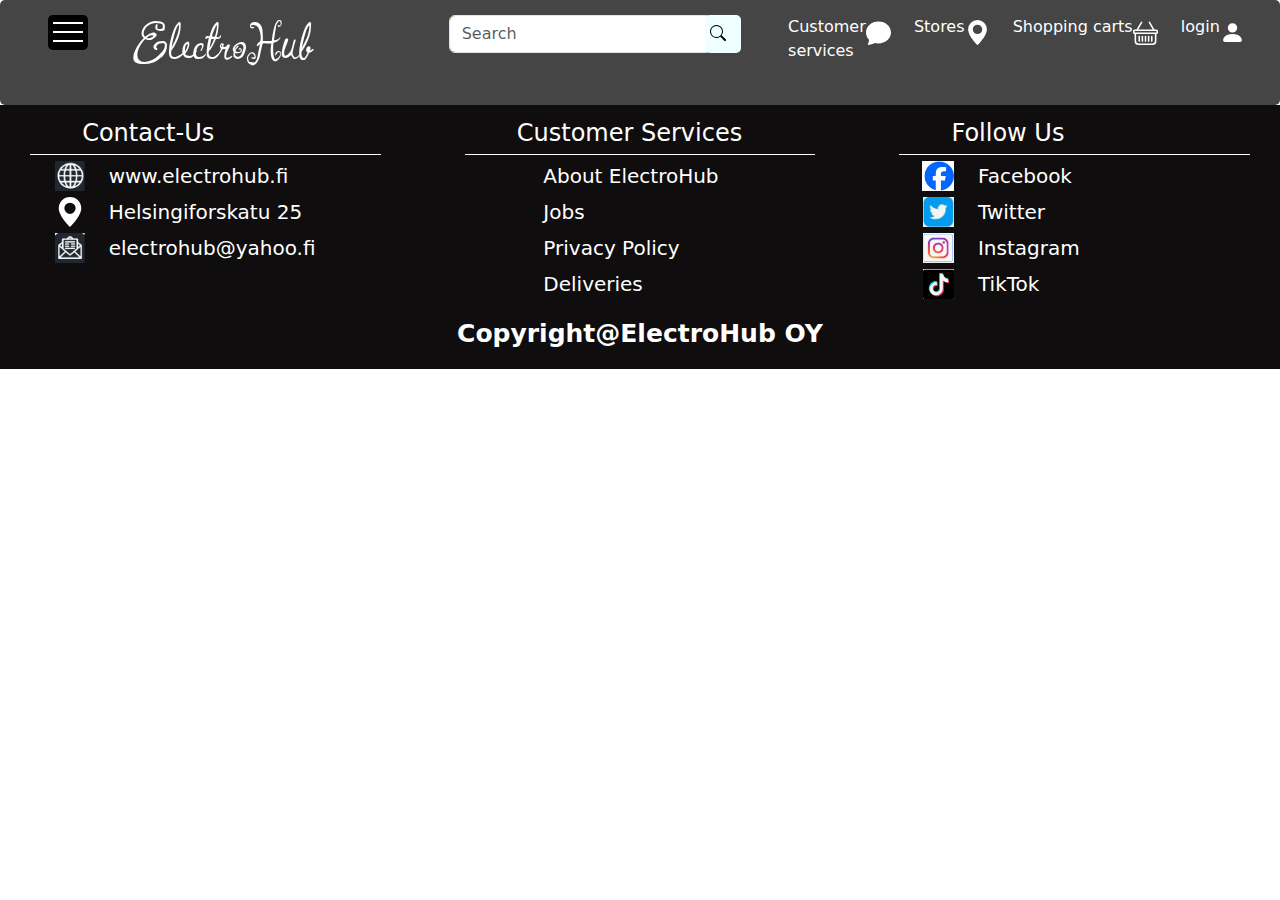
==== login.html @ 31b9b3b4 "git commiting" ====
<!DOCTYPE html>
<html lang="en">
<head>
    <meta charset="UTF-8">
    <meta name="viewport" content="width=device-width, initial-scale=1.0">
    <title>ElectroHub</title>
    <link rel="stylesheet" href="css/bootstrap.min.css">
    <link rel="stylesheet" href="css/bootstrap.css">
    <link rel="stylesheet" href="css/styles.css">
    <link rel="preconnect" href="https://fonts.googleapis.com">
    <link rel="preconnect" href="https://fonts.gstatic.com" crossorigin>
    <link href="https://fonts.googleapis.com/css2?family=Ingrid+Darling&display=swap" rel="stylesheet">
</head>
<body>

 <!-- The navigation start  -->
  <nav class="row align-content-center" id="nav">

    <!-- logo and the humburger menu -->

    <div class="col-lg-1 col-3 col-sm-1 d-flex justify-content-evenly ">
        <div class="menu-hum ">
               <div class="hmenu-line"></div> 
               <div  class="hmenu-line" ></div>
               <div  class="hmenu-line"></div>
        </div>
    </div>

    <div class="logo col-lg-3 col-5 col-sm-3"><a href="index.html">  ElectroHub</a></div> 

    <!-- adding icon form xsm screen size -->
    <div class="col-4 d-flex d-sm-none d-md-none d-lg-none d-xxl-none">
        <img src="img/person-fill.svg" alt="login option" class="navbar-menu-icon col-6">
        <img src="img/chat-fill.svg" alt="chat with customer" class="navbar-menu-icon col-6">
    </div>
      
    <!-- logo and the humburger menu end  -->

    <!-- search box start  -->

    <div class="col-lg-3 col-10 col-sm-6 ">
         <div class="serach d-flex">
          <input class="form-control me-2" type="search" placeholder="Search" aria-label="Search">
          <div id="search-icon"><img src="img/search (1).svg" alt="search icon"></div>
         </div>
    </div>
    <!-- search box end -->

    <!-- nav menu start  -->
    <div class="col-lg-5  col justify-content-evenly  d-none d-sm-none d-md-none d-lg-flex align-content-center">
         <div class="navbar-menu d-flex">
            <p> Customer <br>services</p>
            <img src="img/chat-fill.svg" alt="img of the svg" class="navbar-menu-icon">

         </div>
         <div class="navbar-menu d-flex" >
            <p>Stores</p>
            <img src="img/geo-alt-fill.svg" alt="img of the location" class="navbar-menu-icon">
         </div>
         <div class="navbar-menu d-flex">
            <p>Shopping carts</p>
            <img src="img/basket.svg" alt="the shopping cart" class="navbar-menu-icon">
         </div>
         <div class="navbar-menu d-flex">
            <p><a href="login.html">login</a></p>
            <img src="img/person-fill.svg" alt="the user login icon" class="navbar-menu-icon">
         </div>
    </div>
    <!-- nav menu end  -->

    <!-- smaller screen nav menu  -->
    <div class="col-2  d-flex d-sm-flex d-md-flex d-lg-none d-xxl-none"> 
      <img src="img/basket.svg" alt="the shopping basket" class="navbar-menu-icon">
      <img src="img/person-fill.svg" alt="login person icon" class="d-none d-sm-flex d-md-flex navbar-menu-icon">
      <img src="img/chat-fill.svg" alt="customer service" class="d-none d-sm-flex d-md-flex navbar-menu-icon">
    </div>
    <!-- smaller screen nav menu end  -->
  </nav>
<!-- Navigation bar end  -->



<!-- login page body start  -->
<div class="justify-content-center align-content-center" id="login-page">
    <form id="form">
       
    </form>
   </div>


 <!-- login page body end  -->


<!-- footer codding start -->
    <footer>
      <div class="row "> 
        <div class="col-12 col-md-6 col-lg-4" id="footer-first-row">
          <p id="footer-heading">Contact-Us</p>
         <hr id="hr">
         <!-- website link  -->
         <div  class="row " id="footer-row" >
          <p id="footer-img" class="col-3"><img src="img/Internet.png" alt="logo of internet"></p>
          <a href="index.html" id="footer-text" class="col-9">www.electrohub.fi</a>
         </div>

         <!-- location link  -->
         <div  class="row " id="footer-row" >
          <p id="footer-img" class="col-3"><img src="img/geo-alt-fill.svg" alt="logo of internet"></p>
          <a href="https://www.google.com/maps/@60.178432,24.9462784,11z?entry=ttu" id="footer-text" class="col-9">Helsingiforskatu 25</a>
         </div>
         <!-- email link  -->  
         <div  class="row " id="footer-row" >
          <p id="footer-img" class="col-3"><img src="img/Email.png" alt="logo of internet"></p>
          <a href="mailto:electrohub@yahoo.fi" id="footer-text" class="col-9">electrohub@yahoo.fi</a>
         </div>
        </div>
         <!-- finnish contact us -->
        <!-- starting customer service  -->
         
          <div class="col-12 col-md-6 col-lg-4" id="footer-first-row">
            <p id="footer-heading">Customer Services</p>
            <hr id="hr">
          
           <div  class="row " id="footer-row" >
            <p class="col-3"></p>
            <p id="footer-text" class="col-9">About ElectroHub</p>
           </div>
           <div  class="row " id="footer-row" >
            <p class="col-3"></p>
            <p id="footer-text" class="col-9">Jobs</p>
           </div>
           <div  class="row " id="footer-row" >
            <p class="col-3"></p>
            <p id="footer-text" class="col-9">Privacy Policy</p>
           </div>
           <div  class="row " id="footer-row" >
            <p class="col-3"></p>
            <p id="footer-text" class="col-9">Deliveries</p>
           </div>
          </div>
         <!-- end of the customer service  -->
          

         
         <!-- start follow us  -->
         
          <div class="col-12 col-md-6 col-lg-4" id="footer-first-row">
             <p id="footer-heading">Follow Us</p>
            <hr id="hr">
            <!-- facebook link  -->
            <div  class="row " id="footer-row" >
            <p id="footer-img" class="col-3"><img src="img/fb.png" alt="logo of internet"></p>
            <a href="index.html" id="footer-text" class="col-9">Facebook</a>
            </div>
  
           <!-- Twitweer -->
            <div  class="row " id="footer-row" >
            <p id="footer-img" class="col-3"><img src="img/twitter.png" alt="logo of internet"></p>
            <a href="https://www.google.com/maps/@60.178432,24.9462784,11z?entry=ttu" id="footer-text" class="col-9">Twitter</a>
            </div>
            <!-- Instagram   -->
            <div  class="row " id="footer-row" >
            <p id="footer-img" class="col-3"><img src="img/Instagram.png" alt="logo of internet"></p>
            <a href="mailto:electrohub@yahoo.fi" id="footer-text" class="col-9">Instagram</a>
            </div>
            <!-- tiktok -->
            <div  class="row " id="footer-row" >
            <p id="footer-img" class="col-3"><img src="img/Tiktok.png" alt="logo of internet"></p>
            <a href="mailto:electrohub@yahoo.fi" id="footer-text" class="col-9">TikTok</a>
            </div>
          </div>
         <!-- end of the follow us -->
         <div class="col-12 text-center " id="company-copyright">
          <p>Copyright@ElectroHub OY</p>
         </div>
      </div>
      
    </footer>
<!-- footer code end -->



<script src="js/bootstrap.js"></script>
<script src="js/bootstrap.min.js"></script>
</body>
</html>
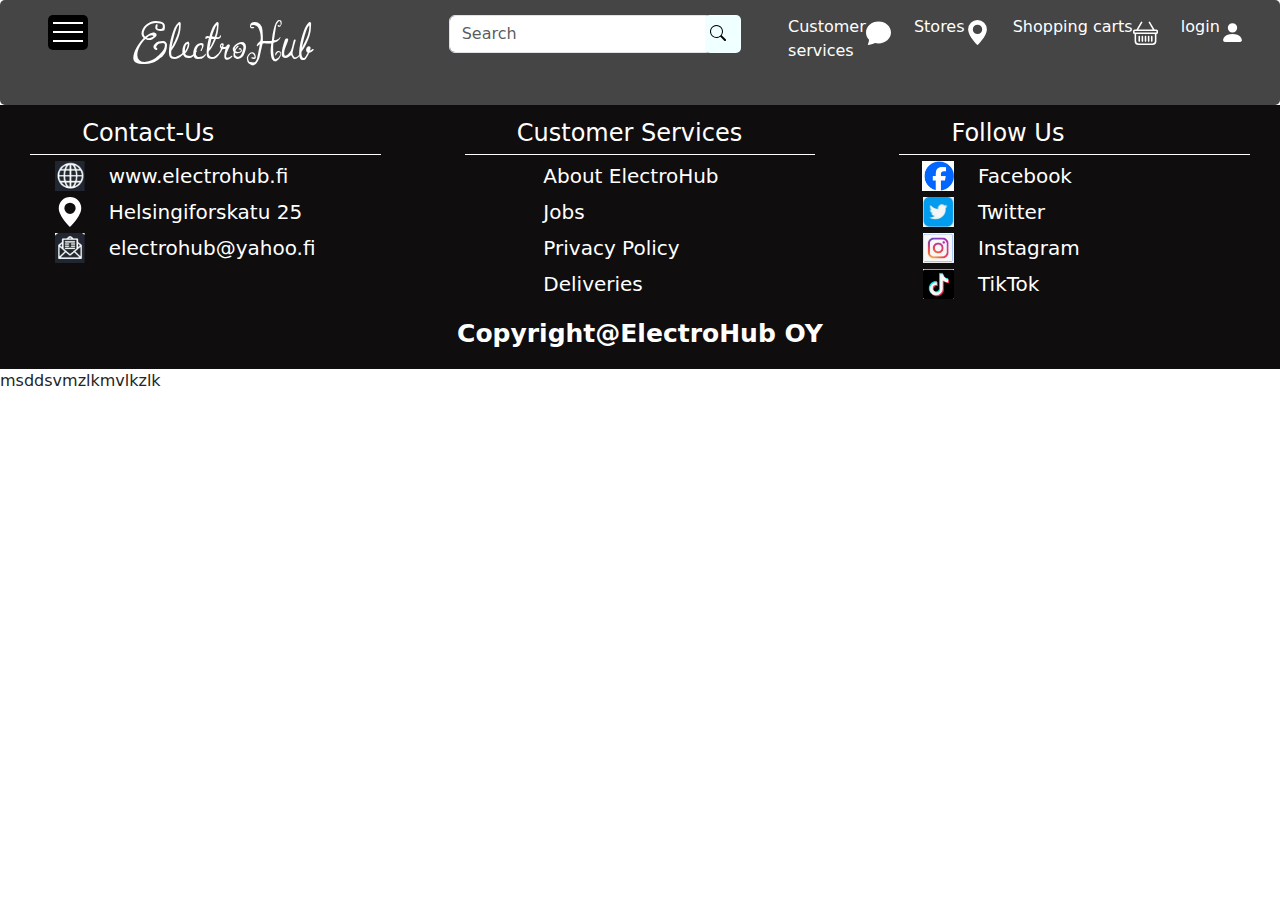
==== commit 1891939b: "hello" ====
--- a/login.html
+++ b/login.html
@@ -183,4 +183,5 @@
 <script src="js/bootstrap.js"></script>
 <script src="js/bootstrap.min.js"></script>
 </body>
-</html>+</html>
+msddsvmzlkmvlkzlk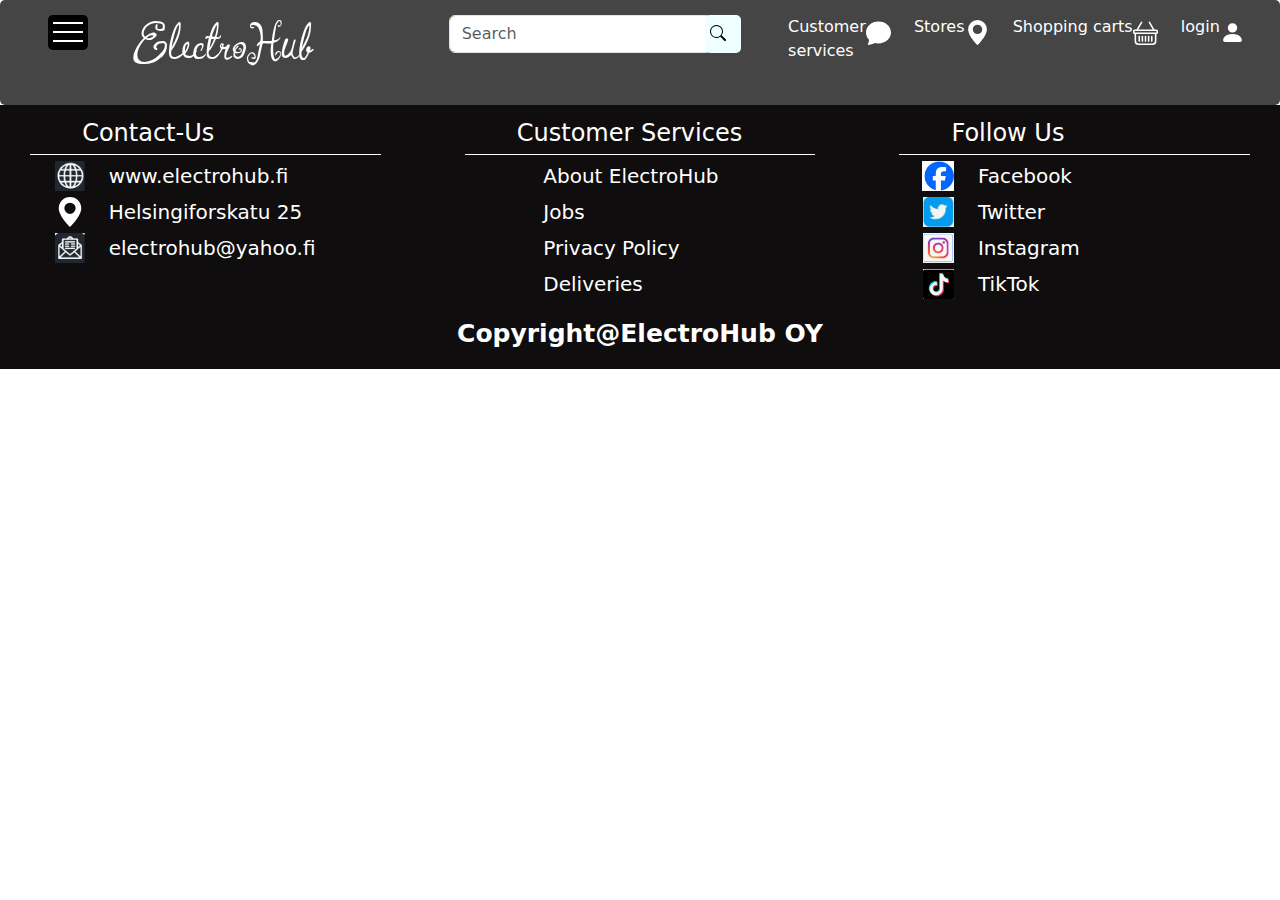
==== commit ab533bd2: "adding redmit" ====
--- a/login.html
+++ b/login.html
@@ -184,4 +184,3 @@
 <script src="js/bootstrap.min.js"></script>
 </body>
 </html>
-msddsvmzlkmvlkzlk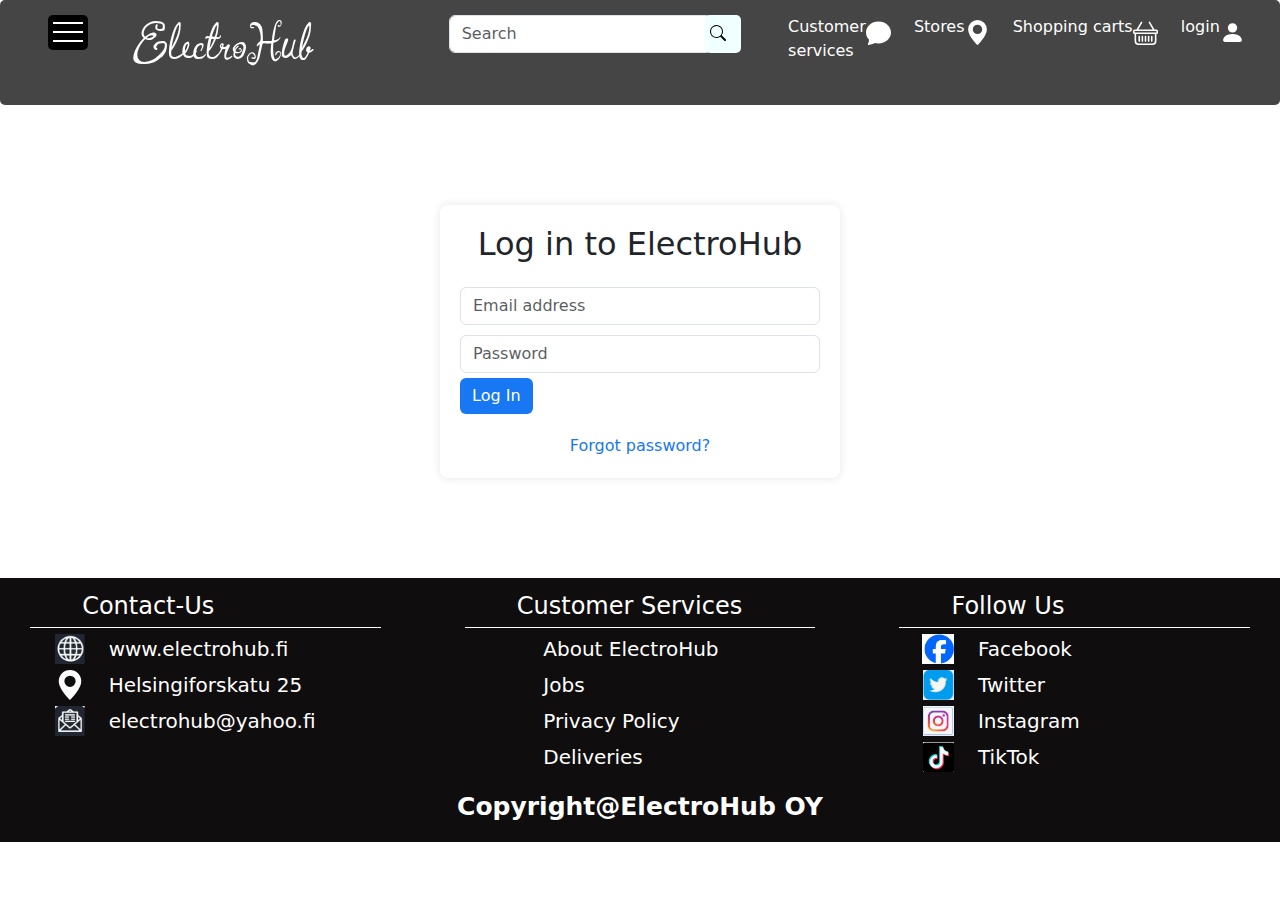
==== commit 9dd224d5: "making little change" ====
--- a/login.html
+++ b/login.html
@@ -81,11 +81,24 @@
 
 
 <!-- login page body start  -->
-<div class="justify-content-center align-content-center" id="login-page">
-    <form id="form">
-       
-    </form>
-   </div>
+<body>
+  <div class="container">
+    <div class="login-container">
+      <h2 class="text-center mb-4">Log in to ElectroHub</h2>
+      <form class="login-form">
+        <div class="form-group">
+          <input type="email" class="form-control" id="email" placeholder="Email address">
+        </div>
+        <div class="form-group">
+          <input type="password" class="form-control" id="password" placeholder="Password">
+        </div>
+        <button type="submit" class="btn btn-primary btn-block login-btn">Log In</button>
+      </form>
+      <div class="text-center" id="forgetpassword">
+        <a href="#">Forgot password?</a>
+      </div>
+    </div>
+  </div>
 
 
  <!-- login page body end  -->
--- a/css/styles.css
+++ b/css/styles.css
@@ -373,3 +373,30 @@
 /* end of the footer */
 
 
+/* Login page designing */
+.login-container {
+  max-width: 400px;
+  margin: 100px auto;
+  padding: 20px;
+  background-color: #fff;
+  border-radius: 8px;
+  box-shadow: 0px 0px 10px 0px rgba(0,0,0,0.1);
+}
+.login-form {
+  margin-bottom: 20px;
+}
+.login-btn {
+  background-color: #1877f2;
+  border: none;
+  margin-top: 5px;
+}
+.login-btn:hover {
+  background-color: #1466c1;
+}
+.form-group{
+  margin-top: 10px;
+}
+
+#forgetpassword >a{
+  color: #1877f2;
+}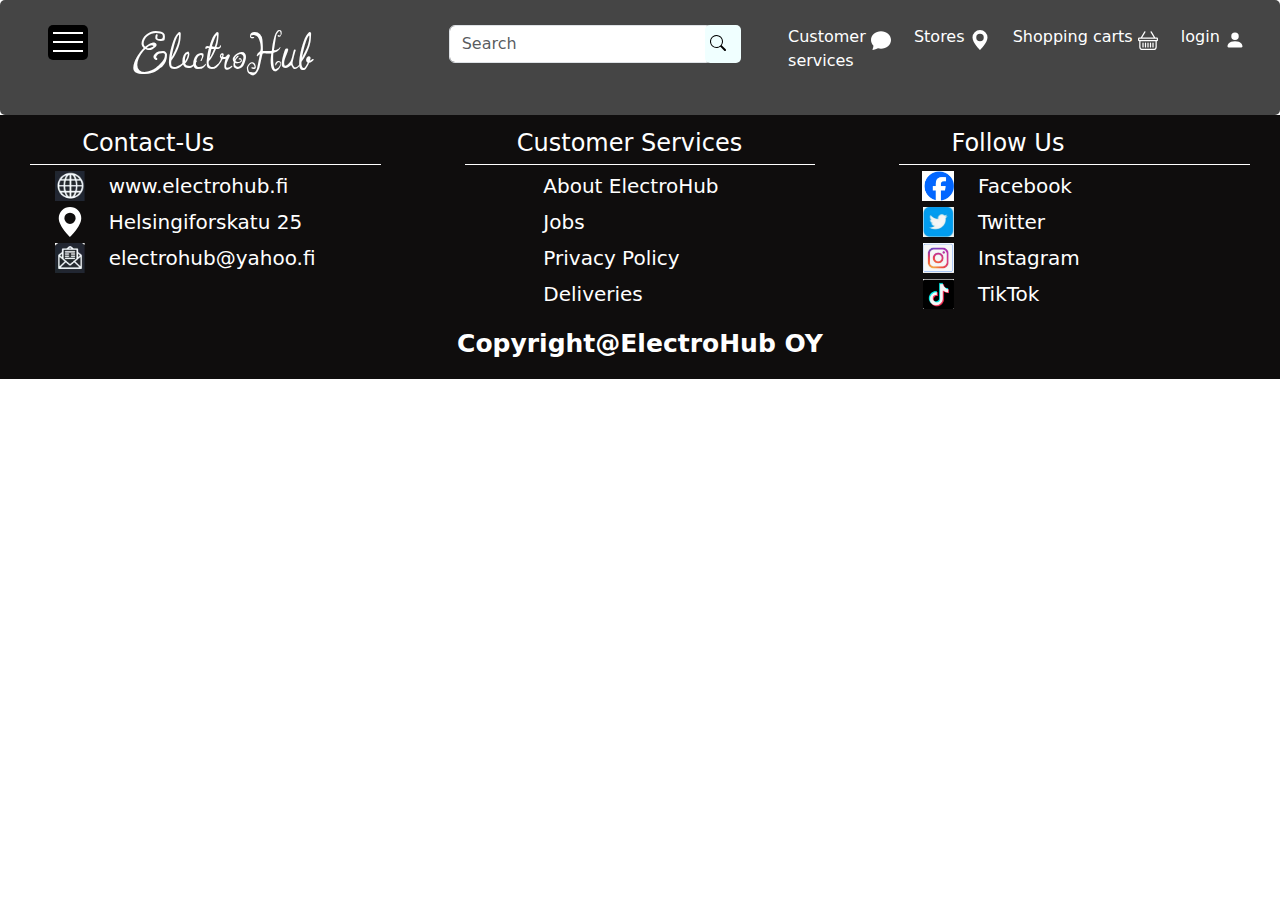
==== commit b49e13da: "commiting everything" ====
--- a/login.html
+++ b/login.html
@@ -81,24 +81,11 @@
 
 
 <!-- login page body start  -->
-<body>
-  <div class="container">
-    <div class="login-container">
-      <h2 class="text-center mb-4">Log in to ElectroHub</h2>
-      <form class="login-form">
-        <div class="form-group">
-          <input type="email" class="form-control" id="email" placeholder="Email address">
-        </div>
-        <div class="form-group">
-          <input type="password" class="form-control" id="password" placeholder="Password">
-        </div>
-        <button type="submit" class="btn btn-primary btn-block login-btn">Log In</button>
-      </form>
-      <div class="text-center" id="forgetpassword">
-        <a href="#">Forgot password?</a>
-      </div>
-    </div>
-  </div>
+<div class="justify-content-center align-content-center" id="login-page">
+    <form id="form">
+       
+    </form>
+   </div>
 
 
  <!-- login page body end  -->
--- a/css/styles.css
+++ b/css/styles.css
@@ -8,14 +8,24 @@
     height: auto;
     margin: 0 0;
     padding-left: 15px;
-    padding-top: 15px;
+    padding-top: 25px;
     background:#454545;
     color: white;
     padding-bottom: 15px;
     border-radius: 5px;
 
  }
-    
+
+  .review {
+    text-align: center;
+    margin: 20px;
+}
+
+.review-time {
+    display: block; /* ����ʹ��margin-top�����Ӹ����� */
+    margin-top: 10px;
+}
+  
 
     /* name or the logo of the company */
     .logo {
@@ -34,8 +44,18 @@
       .logo{
          font-size: 60px;
       }
+      .navbar-menu-icon {
+        height: 20px;
+        margin: auto;
+        margin-top: 5px;
+        margin-left: 10px;
+    
+
+     }
        
      }
+
+
       /* end of the name of company  */
 
 
@@ -75,7 +95,7 @@
         border-radius: 5px;
         padding-left: 5px;
         padding-top: 5px;
-        margin-left: -15px;
+        margin-left: -15px; 
      }
       
      /* end of the search and its icon */
@@ -83,23 +103,25 @@
 
 
      /* start style of the navbar menu and it's icon  */
-     .navbar-menu-icon{
-        height: 25px;
+     .navbar-menu-icon {
+        height: 20px;
         margin: auto;
         margin-top: 5px;
+        margin-left: 5px;
     
 
      }
 
      .navbar-menu-icon:hover{
       color: darkblue;
-      margin-left: 1px;
-     }
-
-     .navbar-menu:hover{
+     
+     }
+
+     .navbar-menu >a >h1 >p:hover{
         color: rgb(200, 200, 200);
-        margin-right: 5px;
-    
+     }
+     .navbar-menu >a >h1 >p{
+     font-size: 17px;
      }
 
 
@@ -120,9 +142,10 @@
 
   @media (min-width: 1220px) {
    #widerscreen-space{
-     padding:opx  30px;
+     padding:0px  30px;
      margin: auto;
    }
+
   
  }
   @media(max-width:999px){
@@ -296,7 +319,7 @@
           margin-left:10px;
           max-width: 80px;
           color: white;
-          background-color: #ffad0c;
+          background-color: #ffad0c !important;
           border-radius: 5px;
           font-weight: bold;
           font-size: 25px;
